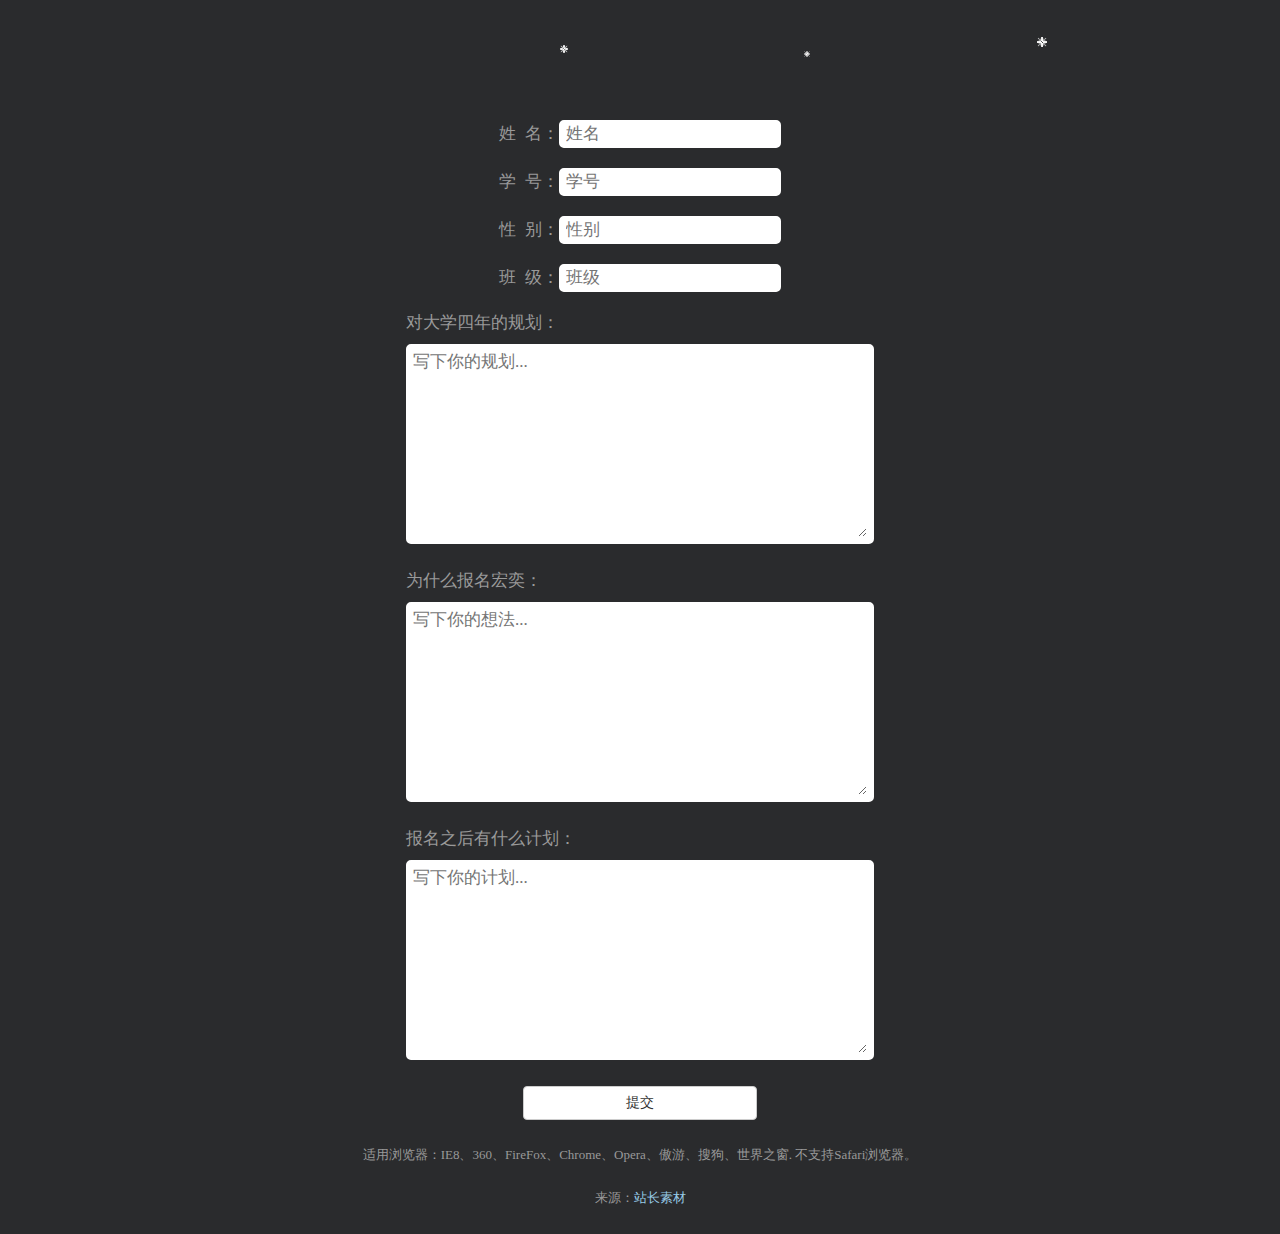
==== index.html @ 4405df89 "个" ====
﻿<!DOCTYPE html>
<html>
<head>
	<link rel="stylesheet" type="text/css" href="css/apply.css">
	<title>宏奕工作室招新啦！</title>
	<link rel="stylesheet" href="css/bootstrap.min.css">
	<link rel="stylesheet" href="css/styles.css">
	<script src="js/jquery.min.js"></script>
	<script src="js/bootstrap.min.js"></script>
	<script src="js/snow.js"></script>
	<script>createSnow('', 60);</script>
</head>
<body>
<div class="box">
	<div class="container">
		<div class="row">
		<form>
			<!-- <div class="col-xs-6 col-sm-6 col-md-4"> -->
				
			<!-- </div> -->
			<!-- <div class="col-xs-4 col-sm-4 col-md-2"> -->
				<div class="input">
				<ul>
					<li>姓&nbsp 名：<input type="text" name="" placeholder="姓名"></li>
					<li>学&nbsp 号：<input type="text" name="" placeholder="学号"></li>
					<li>性&nbsp 别：<input type="text" name="" placeholder="性别"></li>
					<li>班&nbsp 级：<input type="text" name="" placeholder="班级"></li>
					<li><p>对大学四年的规划：</p>
						<textarea placeholder="写下你的规划..."></textarea>
					</li>
					<li><p>为什么报名宏奕：</p>
						<textarea placeholder="写下你的想法..."></textarea>
					</li>
					<li><p>报名之后有什么计划：</p>
						<textarea placeholder="写下你的计划..."></textarea>
					</li>
					<li><button type="submit" class="btn btn-default">提交</button>
					</li>
				</ul>
				</div>
			<!-- </div> -->
		</form>
		</div>
	</div>
</div>
<div style="text-align:center;clear:both"><br>
<p>适用浏览器：IE8、360、FireFox、Chrome、Opera、傲游、搜狗、世界之窗. 不支持Safari浏览器。</p><br>
<p>来源：<a href="http://sc.chinaz.com/" target="_blank">站长素材</a></p><br>
</div>
</body>
</html>
---- css/apply.css ----
body{
	background-color: #fff;
	//text-align: center;
	background-image: url(../img/1.jpg);
	//background-repeat: no-repeat;
	background-size: 100%;
	width: 100%; height:auto;
}
div.box{
	height:auto; margin: 0 auto; 
	text-align: center;
	font-family: 幼圆;	
}
.input{
	margin-top: 100px;
	font-size: 1.3em;
}
.box .input ul{
	list-style-type:none;
}
.box .input ul li{
	padding-top: 20px;
}
input{
	min-width: 14%;
	height: 28px;
	border-radius: 5px;
	border-top: 1px solid #ffffff;
	border-left: 7px solid #ffffff;
	border-bottom: 1px solid #ffffff;
	border-right: 7px solid #ffffff;
}
.input p{
	padding-left: 30%;
	text-align: left;
}
textarea{
	width: 40%;
	min-height: 200px;
	border-radius: 5px;
	border: 7px solid #ffffff;
	
}
button{
	width: 20%;
}
---- css/styles.css ----
*{margin:0;padding:0;}
#container {}
#footer {position: relative; height: 70px;clear:both;} 
.clearfix:after {content: ".";display: block;height: 0;clear: both;visibility: hidden;}
.clearfix {display: inline-block;}
* html .clearfix { height: 1%;}
.clearfix {display: block;}
body{background:#2a2b2d;font:13px/1.3 'Microsoft Yahei','宋体';color:#999;}
#page,#footer_inner{margin:0 auto;width:960px;}
h1#logo{overflow:hidden;height:93px;padding: 25px 0;}
h1#logo a{display:block;height:93px;}
#container{margin:0 auto;padding:40px 0 0;}
#container h2 {font-weight:normal;line-height:28px;}
#container p{padding:10px 0;}
.credit{text-align:center;padding: 20px 0 100px;font-size:10px;}
a, a:visited {text-decoration:none;outline:none;color:#97cae6;}
a:hover{text-decoration:underline;}
#footer{background-color:#212121;width:100%;}
#footer h2{font-size:18px;font-weight:normal;height:70px;line-height:70px;font-family:"Microsoft Yahei";color:#eee;}
#footer_inner{position:relative;}
#footer a.tzine,a.tzine:visited{color:#FCFCFC;font-size:12px;line-height:70px;position:absolute;top:0;right:0;width:90px;}

/*-核心代码-*/
/* demo style */
#fl_menu{position:absolute; top:50px; left:0px; z-index:9999; width:150px; height:50px;}
#fl_menu .label{padding-left:20px; line-height:50px; font-family:"Arial Black", Arial, Helvetica, sans-serif; font-size:14px; font-weight:bold; background:#000; color:#fff; letter-spacing:7px;}
#fl_menu .menu{display:none;}
#fl_menu .menu .menu_item{display:block; background:#000; color:#bbb; border-top:1px solid #333; padding:10px 20px; font-family:Arial, Helvetica, sans-serif; font-size:12px; text-decoration:none;}
#fl_menu .menu a.menu_item:hover{background:#333; color:#fff;}
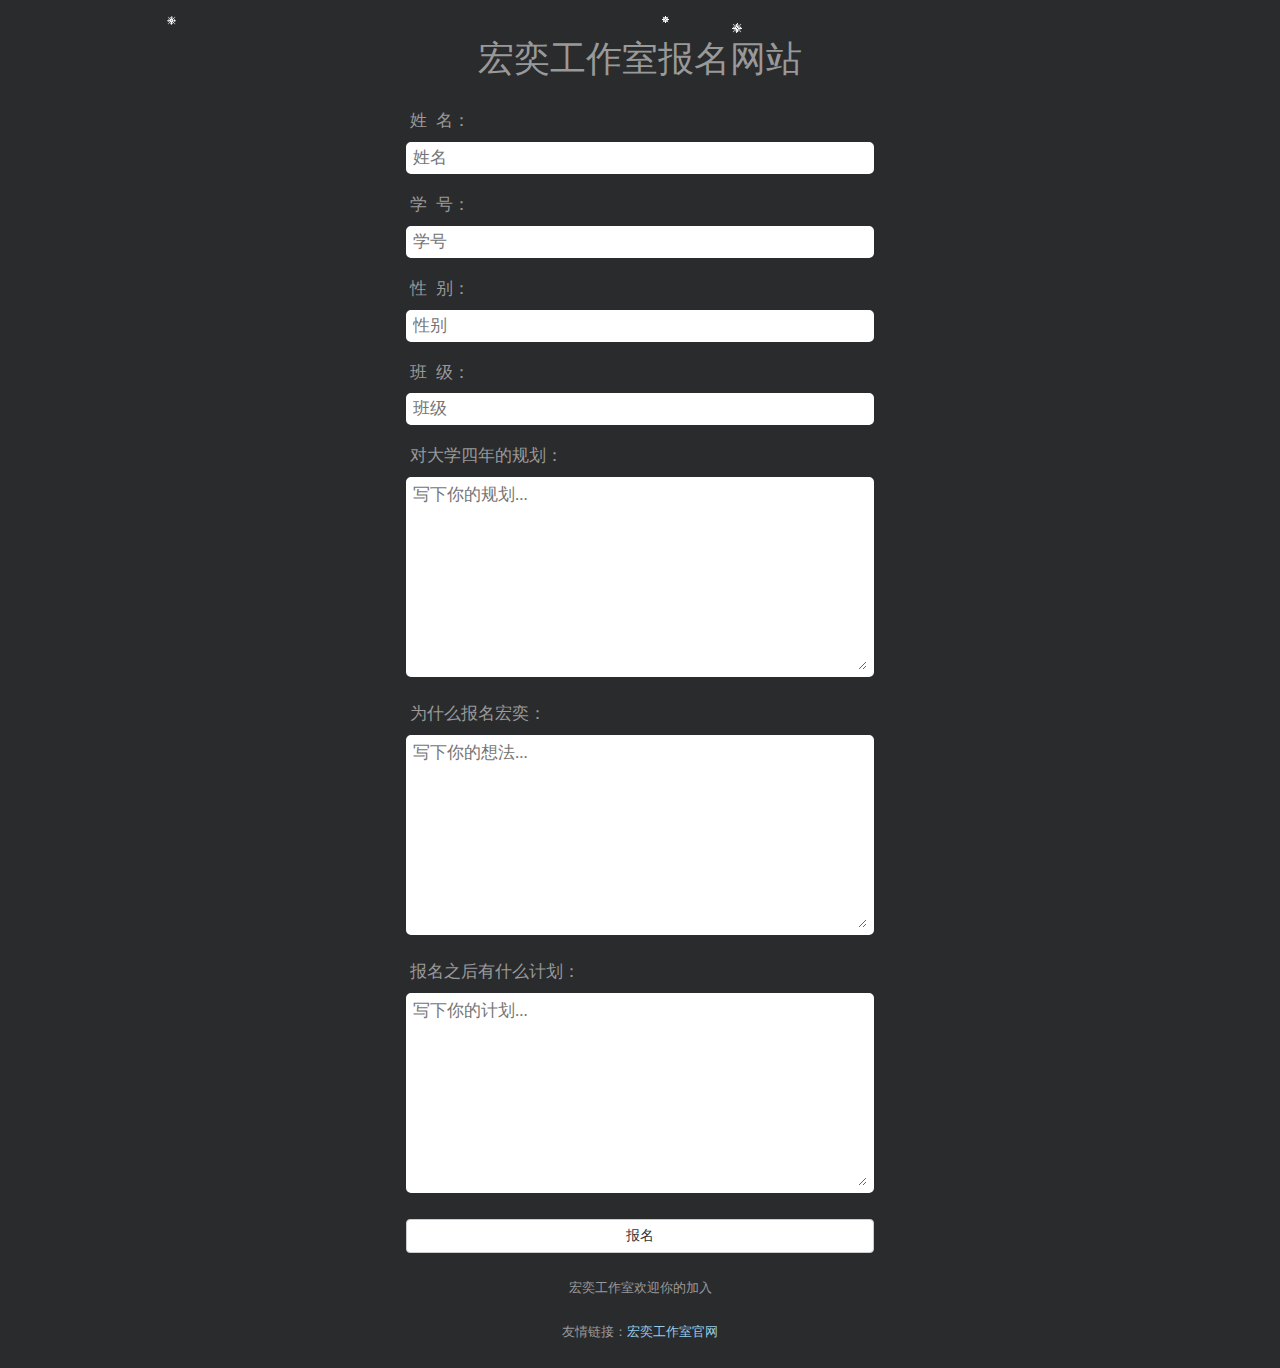
==== commit 84a8c25d: "gai1" ====
--- a/index.html
+++ b/index.html
@@ -1,13 +1,13 @@
-﻿<!DOCTYPE html>
+<!DOCTYPE html>
 <html>
 <head>
-	<link rel="stylesheet" type="text/css" href="css/apply.css">
+	<link rel="stylesheet" type="text/css" href="../css/apply.css">
 	<title>宏奕工作室招新啦！</title>
-	<link rel="stylesheet" href="css/bootstrap.min.css">
-	<link rel="stylesheet" href="css/styles.css">
-	<script src="js/jquery.min.js"></script>
-	<script src="js/bootstrap.min.js"></script>
-	<script src="js/snow.js"></script>
+	<link rel="stylesheet" href="../css/bootstrap.min.css">
+	<link rel="stylesheet" href="../css/styles.css">
+	<script src="../js/jquery.min.js"></script>
+	<script src="../js/bootstrap.min.js"></script>
+	<script src="../js/snow.js"></script>
 	<script>createSnow('', 60);</script>
 </head>
 <body>
@@ -20,21 +20,22 @@
 			<!-- </div> -->
 			<!-- <div class="col-xs-4 col-sm-4 col-md-2"> -->
 				<div class="input">
+				<h1>宏奕工作室报名网站</h1>
 				<ul>
-					<li>姓&nbsp 名：<input type="text" name="" placeholder="姓名"></li>
-					<li>学&nbsp 号：<input type="text" name="" placeholder="学号"></li>
-					<li>性&nbsp 别：<input type="text" name="" placeholder="性别"></li>
-					<li>班&nbsp 级：<input type="text" name="" placeholder="班级"></li>
-					<li><p>对大学四年的规划：</p>
+					<li><p> &nbsp姓&nbsp 名：</p><input type="text" name="" placeholder="姓名"></li>
+					<li><p> &nbsp学&nbsp 号：</p><input type="text" name="" placeholder="学号"></li>
+					<li><p> &nbsp性&nbsp 别：</p><input type="text" name="" placeholder="性别"></li>
+					<li><p> &nbsp班&nbsp 级：</p><input type="text" name="" placeholder="班级"></li>
+					<li><p> &nbsp对大学四年的规划：</p>
 						<textarea placeholder="写下你的规划..."></textarea>
 					</li>
-					<li><p>为什么报名宏奕：</p>
+					<li><p> &nbsp为什么报名宏奕：</p>
 						<textarea placeholder="写下你的想法..."></textarea>
 					</li>
-					<li><p>报名之后有什么计划：</p>
+					<li><p> &nbsp报名之后有什么计划：</p>
 						<textarea placeholder="写下你的计划..."></textarea>
 					</li>
-					<li><button type="submit" class="btn btn-default">提交</button>
+					<li><button type="submit" class="btn btn-default">报名</button>
 					</li>
 				</ul>
 				</div>
@@ -44,8 +45,8 @@
 	</div>
 </div>
 <div style="text-align:center;clear:both"><br>
-<p>适用浏览器：IE8、360、FireFox、Chrome、Opera、傲游、搜狗、世界之窗. 不支持Safari浏览器。</p><br>
-<p>来源：<a href="http://sc.chinaz.com/" target="_blank">站长素材</a></p><br>
+<p>宏奕工作室欢迎你的加入</p><br>
+<p>友情链接：<a href="http://www.codering.cn"">宏奕工作室官网</a></p><br>
 </div>
 </body>
 </html>--- a/css/apply.css
+++ b/css/apply.css
@@ -12,7 +12,7 @@
 	font-family: 幼圆;	
 }
 .input{
-	margin-top: 100px;
+	margin-top: 40px;
 	font-size: 1.3em;
 }
 .box .input ul{
@@ -22,8 +22,8 @@
 	padding-top: 20px;
 }
 input{
-	min-width: 14%;
-	height: 28px;
+	width: 40%;
+	height: 32px;
 	border-radius: 5px;
 	border-top: 1px solid #ffffff;
 	border-left: 7px solid #ffffff;
@@ -42,5 +42,5 @@
 	
 }
 button{
-	width: 20%;
+	width: 40%;
 }
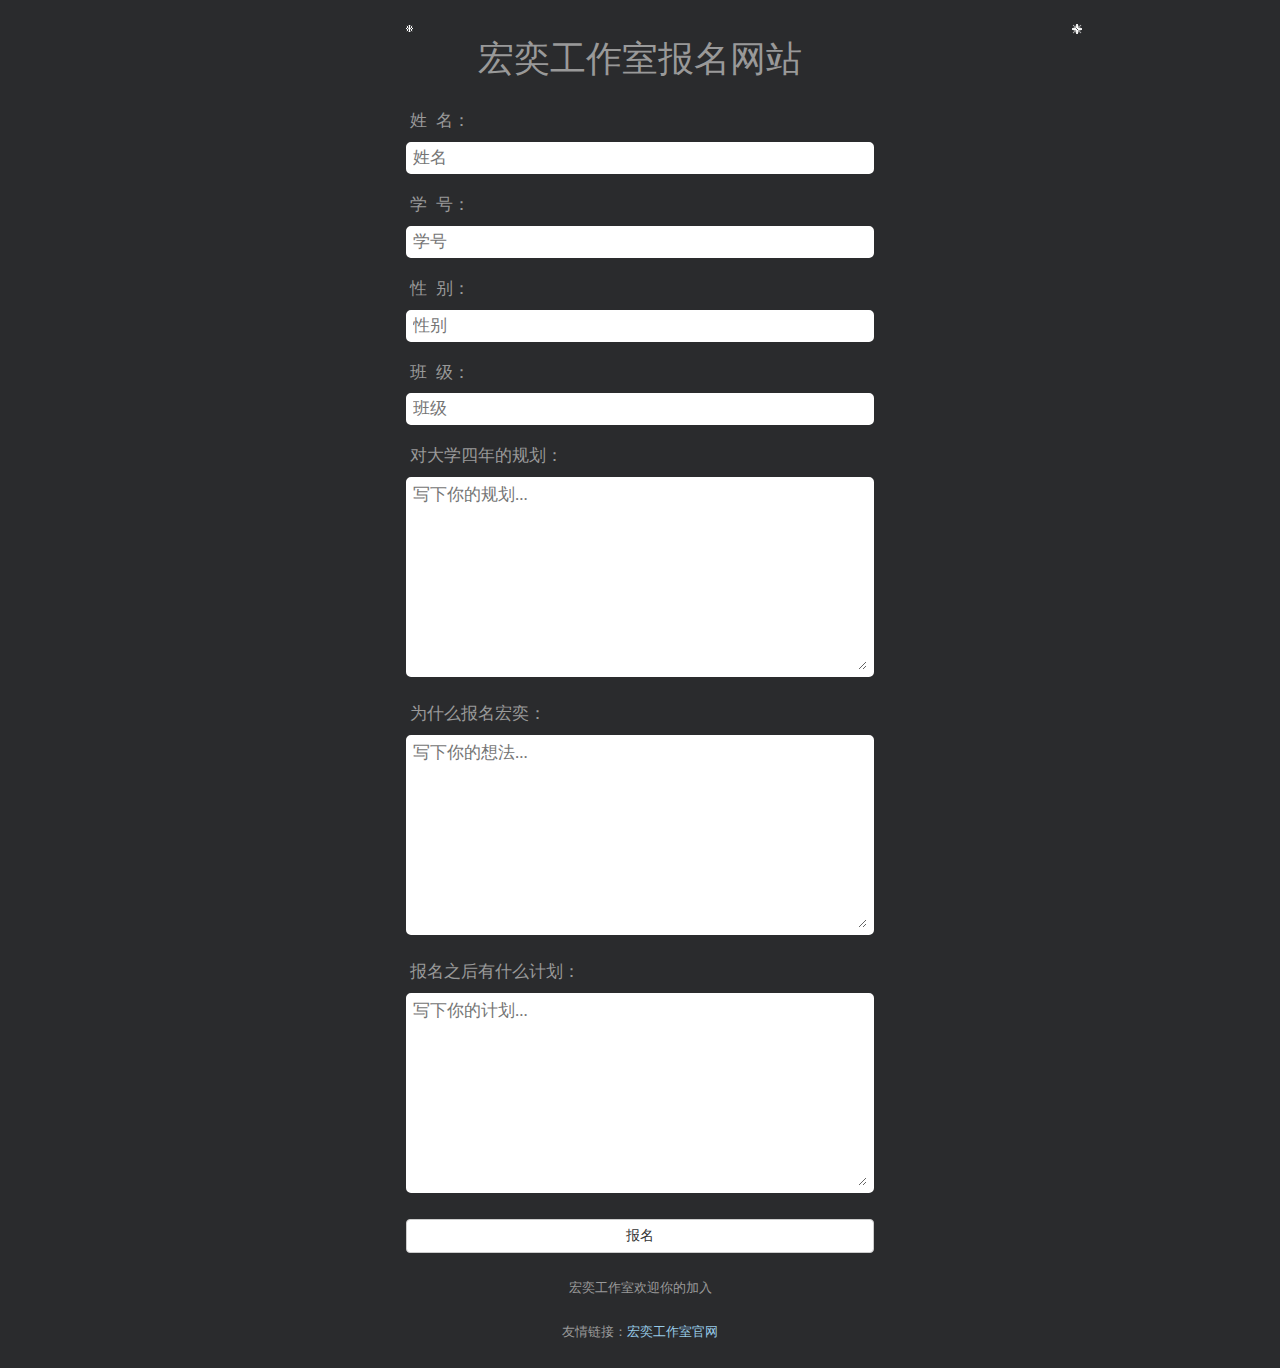
==== commit d50c0eff: "gai2" ====
--- a/index.html
+++ b/index.html
@@ -1,7 +1,7 @@
-<!DOCTYPE html>
+﻿<!DOCTYPE html>
 <html>
 <head>
-	<link rel="stylesheet" type="text/css" href="../css/apply.css">
+	<link rel="stylesheet" type="text/css" href="css/apply.css">
 	<title>宏奕工作室招新啦！</title>
 	<link rel="stylesheet" href="../css/bootstrap.min.css">
 	<link rel="stylesheet" href="../css/styles.css">
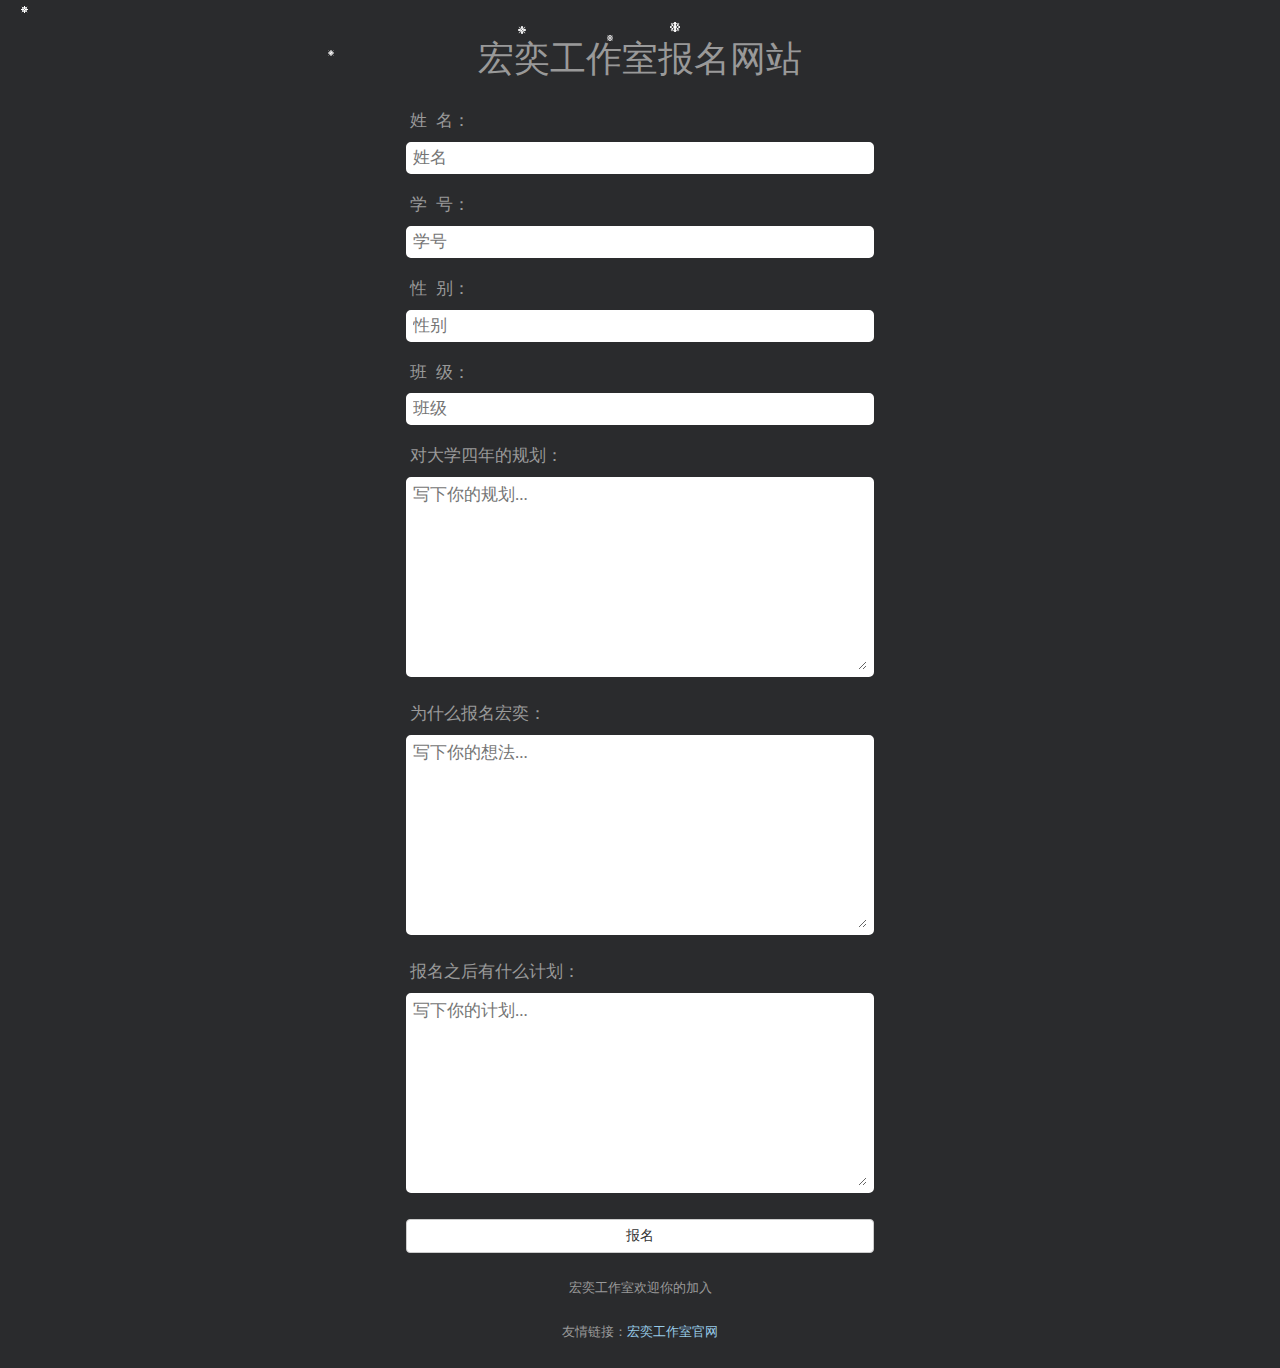
==== commit 54409f1a: "gai3" ====
--- a/index.html
+++ b/index.html
@@ -3,11 +3,11 @@
 <head>
 	<link rel="stylesheet" type="text/css" href="css/apply.css">
 	<title>宏奕工作室招新啦！</title>
-	<link rel="stylesheet" href="../css/bootstrap.min.css">
-	<link rel="stylesheet" href="../css/styles.css">
-	<script src="../js/jquery.min.js"></script>
-	<script src="../js/bootstrap.min.js"></script>
-	<script src="../js/snow.js"></script>
+	<link rel="stylesheet" href="css/bootstrap.min.css">
+	<link rel="stylesheet" href="css/styles.css">
+	<script src="js/jquery.min.js"></script>
+	<script src="js/bootstrap.min.js"></script>
+	<script src="js/snow.js"></script>
 	<script>createSnow('', 60);</script>
 </head>
 <body>
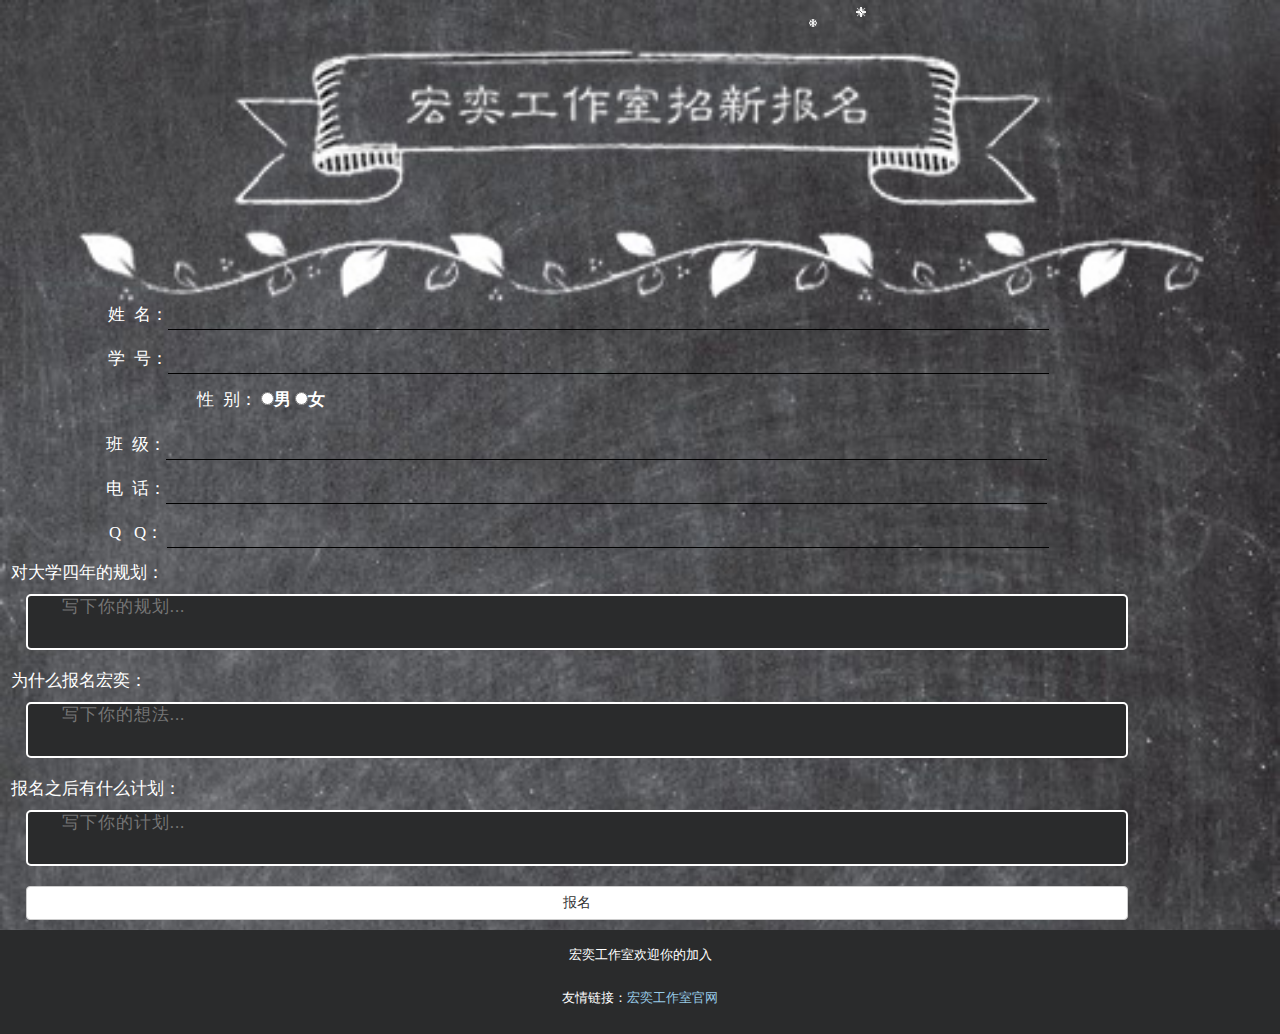
==== commit a3ad0ab8: "改" ====
--- a/index.html
+++ b/index.html
@@ -1,39 +1,55 @@
 ﻿<!DOCTYPE html>
 <html>
 <head>
+	<meta name="viewport" content="width=device-width,initial-scale=1,maximum-scale=1,user-scalable=no">
+    <meta name="apple-mobile-web-app-capable" content="yes" />
+
 	<link rel="stylesheet" type="text/css" href="css/apply.css">
 	<title>宏奕工作室招新啦！</title>
 	<link rel="stylesheet" href="css/bootstrap.min.css">
-	<link rel="stylesheet" href="css/styles.css">
+	<link rel="stylesheet" href="/css/styles.css">
 	<script src="js/jquery.min.js"></script>
 	<script src="js/bootstrap.min.js"></script>
 	<script src="js/snow.js"></script>
+	<script src="js/hy.js"></script>
+	<!-- <script src="js/hy.js"></script> -->
 	<script>createSnow('', 60);</script>
 </head>
 <body>
 <div class="box">
 	<div class="container">
 		<div class="row">
+		<!-- <h1 style="color: #ffffff; font-weight: bold;">宏奕工作室欢迎你</h1> -->
+		<!-- <img src="../img/hy.jpg" style="width: 100%; height: auto;"> -->
 		<form>
 			<!-- <div class="col-xs-6 col-sm-6 col-md-4"> -->
 				
 			<!-- </div> -->
 			<!-- <div class="col-xs-4 col-sm-4 col-md-2"> -->
 				<div class="input">
-				<h1>宏奕工作室报名网站</h1>
 				<ul>
-					<li><p> &nbsp姓&nbsp 名：</p><input type="text" name="" placeholder="姓名"></li>
-					<li><p> &nbsp学&nbsp 号：</p><input type="text" name="" placeholder="学号"></li>
-					<li><p> &nbsp性&nbsp 别：</p><input type="text" name="" placeholder="性别"></li>
-					<li><p> &nbsp班&nbsp 级：</p><input type="text" name="" placeholder="班级"></li>
+					<li> &nbsp;姓&nbsp; 名：<input type="text" name=""  姓名" class="a"></li>
+					<li> &nbsp;学&nbsp; 号：<input type="text" name=""  学号" class="a"></li>
+					<li  class="b"> &nbsp;性&nbsp; 别：
+						<label>
+							<input name="sex" type="radio">男
+						</label>
+
+						<label>
+							<input name="sex" type="radio" >女
+						</label>
+					</li>
+					<li> 班&nbsp 级：<input type="text" name="" class="a"></li>
+					<li> 电&nbsp; 话：<input type="text" name=""  class="a"></li>
+					<li> &nbsp;Q&nbsp;&nbsp; Q：&nbsp;<input type="text" name="" class="a"></li>
 					<li><p> &nbsp对大学四年的规划：</p>
-						<textarea placeholder="写下你的规划..."></textarea>
+						<textarea  placeholder="写下你的规划..." id="textarea"></textarea>
 					</li>
 					<li><p> &nbsp为什么报名宏奕：</p>
-						<textarea placeholder="写下你的想法..."></textarea>
+						<textarea placeholder="写下你的想法..." id="textarea1"></textarea>
 					</li>
 					<li><p> &nbsp报名之后有什么计划：</p>
-						<textarea placeholder="写下你的计划..."></textarea>
+						<textarea placeholder="写下你的计划..." id="textarea2"></textarea>
 					</li>
 					<li><button type="submit" class="btn btn-default">报名</button>
 					</li>
@@ -44,9 +60,19 @@
 		</div>
 	</div>
 </div>
-<div style="text-align:center;clear:both"><br>
+<div class="x"><br>
 <p>宏奕工作室欢迎你的加入</p><br>
 <p>友情链接：<a href="http://www.codering.cn"">宏奕工作室官网</a></p><br>
 </div>
+
+<script> 
+        var text = document.getElementById("textarea");
+        var text1 = document.getElementById("textarea1");
+        var text2 = document.getElementById("textarea2");
+        autoTextarea(text);// 调用
+        autoTextarea(text1);// 调用
+        autoTextarea(text2);// 调用
+    </script>
+
 </body>
 </html>--- a/css/apply.css
+++ b/css/apply.css
@@ -1,46 +1,80 @@
-body{
-	background-color: #fff;
-	//text-align: center;
-	background-image: url(../img/1.jpg);
-	//background-repeat: no-repeat;
+// body{
+// 	//background-color: blue;
+// 	//text-align: center;
+// 	background-image: url(../img/hy.jpg);
+// 	//background-repeat: no-repeat;
+// 	//background-size: 100%;
+// 	width: 100%; height:auto;
+// }
+div.box{
+	background-image: url(../img/hy.jpg);
 	background-size: 100%;
-	width: 100%; height:auto;
-}
-div.box{
-	height:auto; margin: 0 auto; 
+	//background-color: #002233;
+	padding-top: 20%;
+	height:auto; margin: 0 auto;
 	text-align: center;
-	font-family: 幼圆;	
+	font-family: 幼圆;
+	color: #ffffff;
 }
 .input{
-	margin-top: 40px;
+	margin-top: 30px;
 	font-size: 1.3em;
+	margin-left: -10.8%;
 }
 .box .input ul{
 	list-style-type:none;
 }
 .box .input ul li{
-	padding-top: 20px;
+	padding-top: 14px;
 }
-input{
-	width: 40%;
-	height: 32px;
-	border-radius: 5px;
-	border-top: 1px solid #ffffff;
-	border-left: 7px solid #ffffff;
-	border-bottom: 1px solid #ffffff;
-	border-right: 7px solid #ffffff;
+.a{
+	width: 68%;
+	height: 30px;
+	//border-radius: 5px;
+	///opacity: 0;
+	background-color:transparent;
+	border-bottom-width: 1.5px;
+	border-top-style: none;
+	border-right-style: none;
+	border-bottom-style: solid;
+	border-left-style: none;
+	border-bottom-color: #000000;
+	// border-top: 1px solid #ffffff;
+	// border-left: 7px solid #ffffff;
+	// border-bottom: 1px solid #ffffff;
+	// border-right: 7px solid #ffffff;
+}
+.b{
+	width: 85%;
+	margin-left: -17%;
+	//text-align: left;
 }
 .input p{
-	padding-left: 30%;
+	padding-left: 6%;
 	text-align: left;
+	color: #ffffff;	
 }
 textarea{
-	width: 40%;
-	min-height: 200px;
+	background-color: #2a2b2c;
+	min-width: 85%;
+	//min-height: 300px;
 	border-radius: 5px;
-	border: 7px solid #ffffff;
-	
+	border: 2px solid #ffffff;
+    margin:0 auto;
+    overflow: hidden;  
+    height: 56px; 
+    line-height: 24px; 
+    outline: 0 none;
+    letter-spacing:1px;
+    text-indent: 2em;
 }
 button{
-	width: 40%;
+	width: 85%;
 }
+.x{
+	text-align:center;
+	clear:both; 
+	margin-bottom: 0; 
+	background-color: #2a2b2c;
+	color: #ffffff;
+}
--- a/css/styles.css
+++ b/css/styles.css
@@ -1,11 +1,11 @@
-*{margin:0;padding:0;}
+﻿*{margin:0;padding:0;}
 #container {}
 #footer {position: relative; height: 70px;clear:both;} 
 .clearfix:after {content: ".";display: block;height: 0;clear: both;visibility: hidden;}
 .clearfix {display: inline-block;}
 * html .clearfix { height: 1%;}
 .clearfix {display: block;}
-body{background:#2a2b2d;font:13px/1.3 'Microsoft Yahei','宋体';color:#999;}
+body{background:#2a2b2c;font:13px/1.3 'Microsoft Yahei','宋体';color:#999;}
 #page,#footer_inner{margin:0 auto;width:960px;}
 h1#logo{overflow:hidden;height:93px;padding: 25px 0;}
 h1#logo a{display:block;height:93px;}
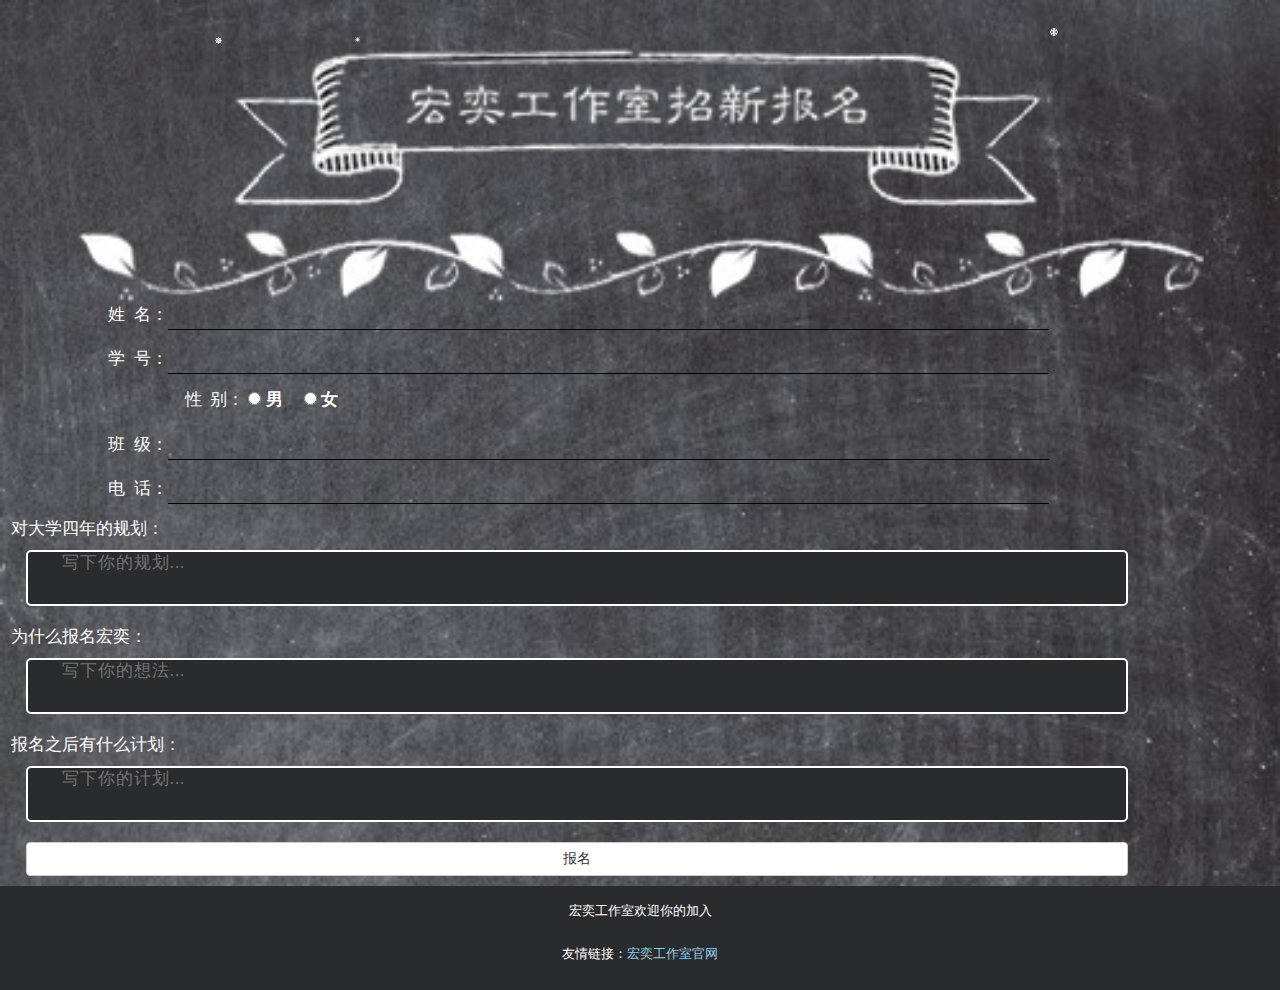
==== commit 88048654: "改sex" ====
--- a/index.html
+++ b/index.html
@@ -1,18 +1,18 @@
-﻿<!DOCTYPE html>
+<!DOCTYPE html>
 <html>
 <head>
 	<meta name="viewport" content="width=device-width,initial-scale=1,maximum-scale=1,user-scalable=no">
     <meta name="apple-mobile-web-app-capable" content="yes" />
 
-	<link rel="stylesheet" type="text/css" href="css/apply.css">
+	<link rel="stylesheet" type="text/css" href="../css/apply.css">
 	<title>宏奕工作室招新啦！</title>
-	<link rel="stylesheet" href="css/bootstrap.min.css">
+	<link rel="stylesheet" href="../css/bootstrap.min.css">
 	<link rel="stylesheet" href="/css/styles.css">
-	<script src="js/jquery.min.js"></script>
-	<script src="js/bootstrap.min.js"></script>
-	<script src="js/snow.js"></script>
-	<script src="js/hy.js"></script>
-	<!-- <script src="js/hy.js"></script> -->
+	<script src="../js/jquery.min.js"></script>
+	<script src="../js/bootstrap.min.js"></script>
+	<script src="../js/snow.js"></script>
+	<script src="../js/hy.js"></script>
+	<!-- <script src="../js/hy.js"></script> -->
 	<script>createSnow('', 60);</script>
 </head>
 <body>
@@ -32,16 +32,16 @@
 					<li> &nbsp;学&nbsp; 号：<input type="text" name=""  学号" class="a"></li>
 					<li  class="b"> &nbsp;性&nbsp; 别：
 						<label>
-							<input name="sex" type="radio">男
+							<input name="sex" type="radio"> 男
 						</label>
-
+						&nbsp;&nbsp;&nbsp;
 						<label>
-							<input name="sex" type="radio" >女
+							<input name="sex" type="radio" > 女
 						</label>
 					</li>
-					<li> 班&nbsp 级：<input type="text" name="" class="a"></li>
-					<li> 电&nbsp; 话：<input type="text" name=""  class="a"></li>
-					<li> &nbsp;Q&nbsp;&nbsp; Q：&nbsp;<input type="text" name="" class="a"></li>
+					<li> &nbsp;班&nbsp; 级：<input type="text" name="" class="a"></li>
+					<li> &nbsp;电&nbsp; 话：<input type="text" name=""  class="a"></li>
+					<!-- <li> &nbsp;Q&nbsp;&nbsp; Q：&nbsp;<input type="text" name="" class="a"></li> -->
 					<li><p> &nbsp对大学四年的规划：</p>
 						<textarea  placeholder="写下你的规划..." id="textarea"></textarea>
 					</li>
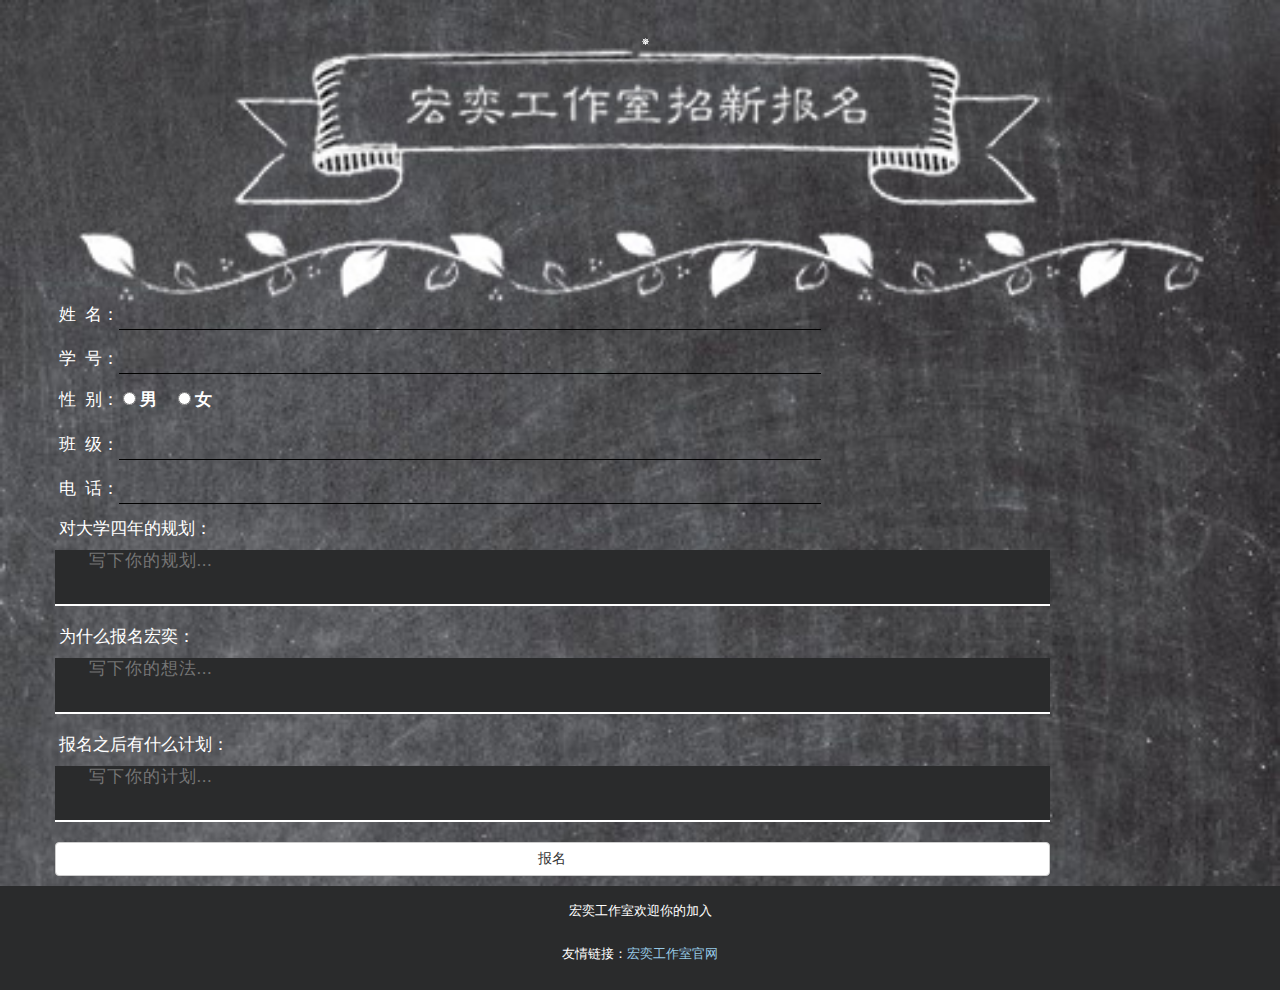
==== commit 46dd3592: "gaisex" ====
--- a/index.html
+++ b/index.html
@@ -1,18 +1,18 @@
-<!DOCTYPE html>
+﻿<!DOCTYPE html>
 <html>
 <head>
 	<meta name="viewport" content="width=device-width,initial-scale=1,maximum-scale=1,user-scalable=no">
     <meta name="apple-mobile-web-app-capable" content="yes" />
 
-	<link rel="stylesheet" type="text/css" href="../css/apply.css">
+	<link rel="stylesheet" type="text/css" href="css/apply.css">
 	<title>宏奕工作室招新啦！</title>
-	<link rel="stylesheet" href="../css/bootstrap.min.css">
+	<link rel="stylesheet" href="css/bootstrap.min.css">
 	<link rel="stylesheet" href="/css/styles.css">
-	<script src="../js/jquery.min.js"></script>
-	<script src="../js/bootstrap.min.js"></script>
-	<script src="../js/snow.js"></script>
-	<script src="../js/hy.js"></script>
-	<!-- <script src="../js/hy.js"></script> -->
+	<script src="js/jquery.min.js"></script>
+	<script src="js/bootstrap.min.js"></script>
+	<script src="js/snow.js"></script>
+	<script src="js/hy.js"></script>
+	<!-- <script src="js/hy.js"></script> -->
 	<script>createSnow('', 60);</script>
 </head>
 <body>
--- a/css/apply.css
+++ b/css/apply.css
@@ -12,14 +12,14 @@
 	//background-color: #002233;
 	padding-top: 20%;
 	height:auto; margin: 0 auto;
-	text-align: center;
+	//text-align: center;
 	font-family: 幼圆;
 	color: #ffffff;
 }
 .input{
 	margin-top: 30px;
 	font-size: 1.3em;
-	margin-left: -10.8%;
+	//margin-left: -10.8%;
 }
 .box .input ul{
 	list-style-type:none;
@@ -28,7 +28,7 @@
 	padding-top: 14px;
 }
 .a{
-	width: 68%;
+	width: 60%;
 	height: 30px;
 	//border-radius: 5px;
 	///opacity: 0;
@@ -45,21 +45,27 @@
 	// border-right: 7px solid #ffffff;
 }
 .b{
-	width: 85%;
-	margin-left: -17%;
-	//text-align: left;
+	//width: 85%;
+	//margin-left: -17%;
+	text-align: left;
+}
+b{
+	color: #ffffff;
 }
 .input p{
-	padding-left: 6%;
+	//padding-left: 6%;
 	text-align: left;
 	color: #ffffff;	
 }
 textarea{
 	background-color: #2a2b2c;
+	//color: #2a2b2c;
 	min-width: 85%;
-	//min-height: 300px;
-	border-radius: 5px;
-	border: 2px solid #ffffff;
+	//border-radius: 5px;
+	border-bottom: 2px solid #ffffff;
+	border-left: none;
+	border-top: none;
+	border-right: none;
     margin:0 auto;
     overflow: hidden;  
     height: 56px; 
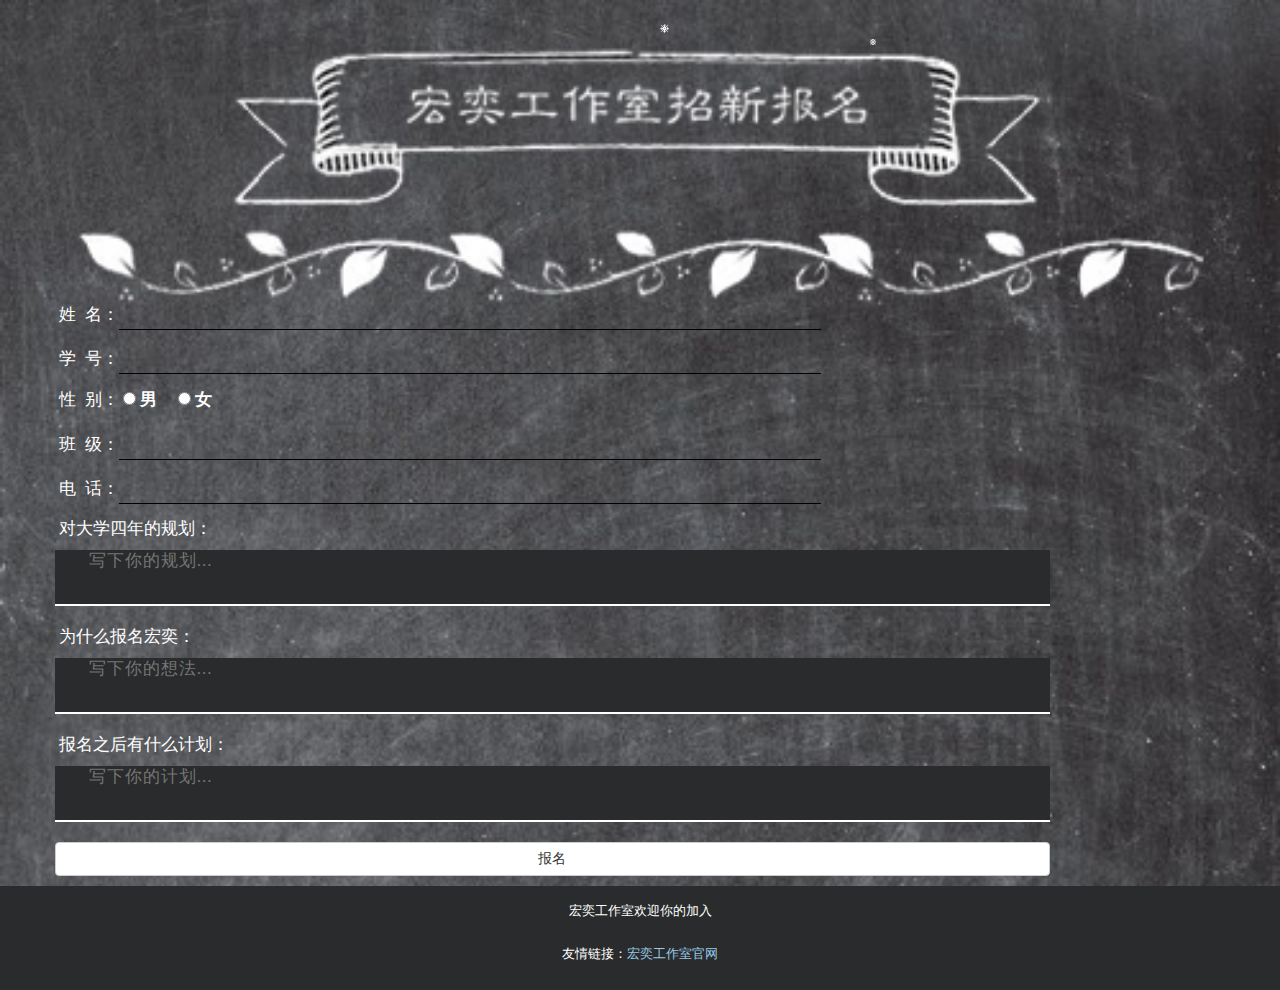
==== commit f0964836: "1" ====
--- a/index.html
+++ b/index.html
@@ -12,7 +12,6 @@
 	<script src="js/bootstrap.min.js"></script>
 	<script src="js/snow.js"></script>
 	<script src="js/hy.js"></script>
-	<!-- <script src="js/hy.js"></script> -->
 	<script>createSnow('', 60);</script>
 </head>
 <body>
